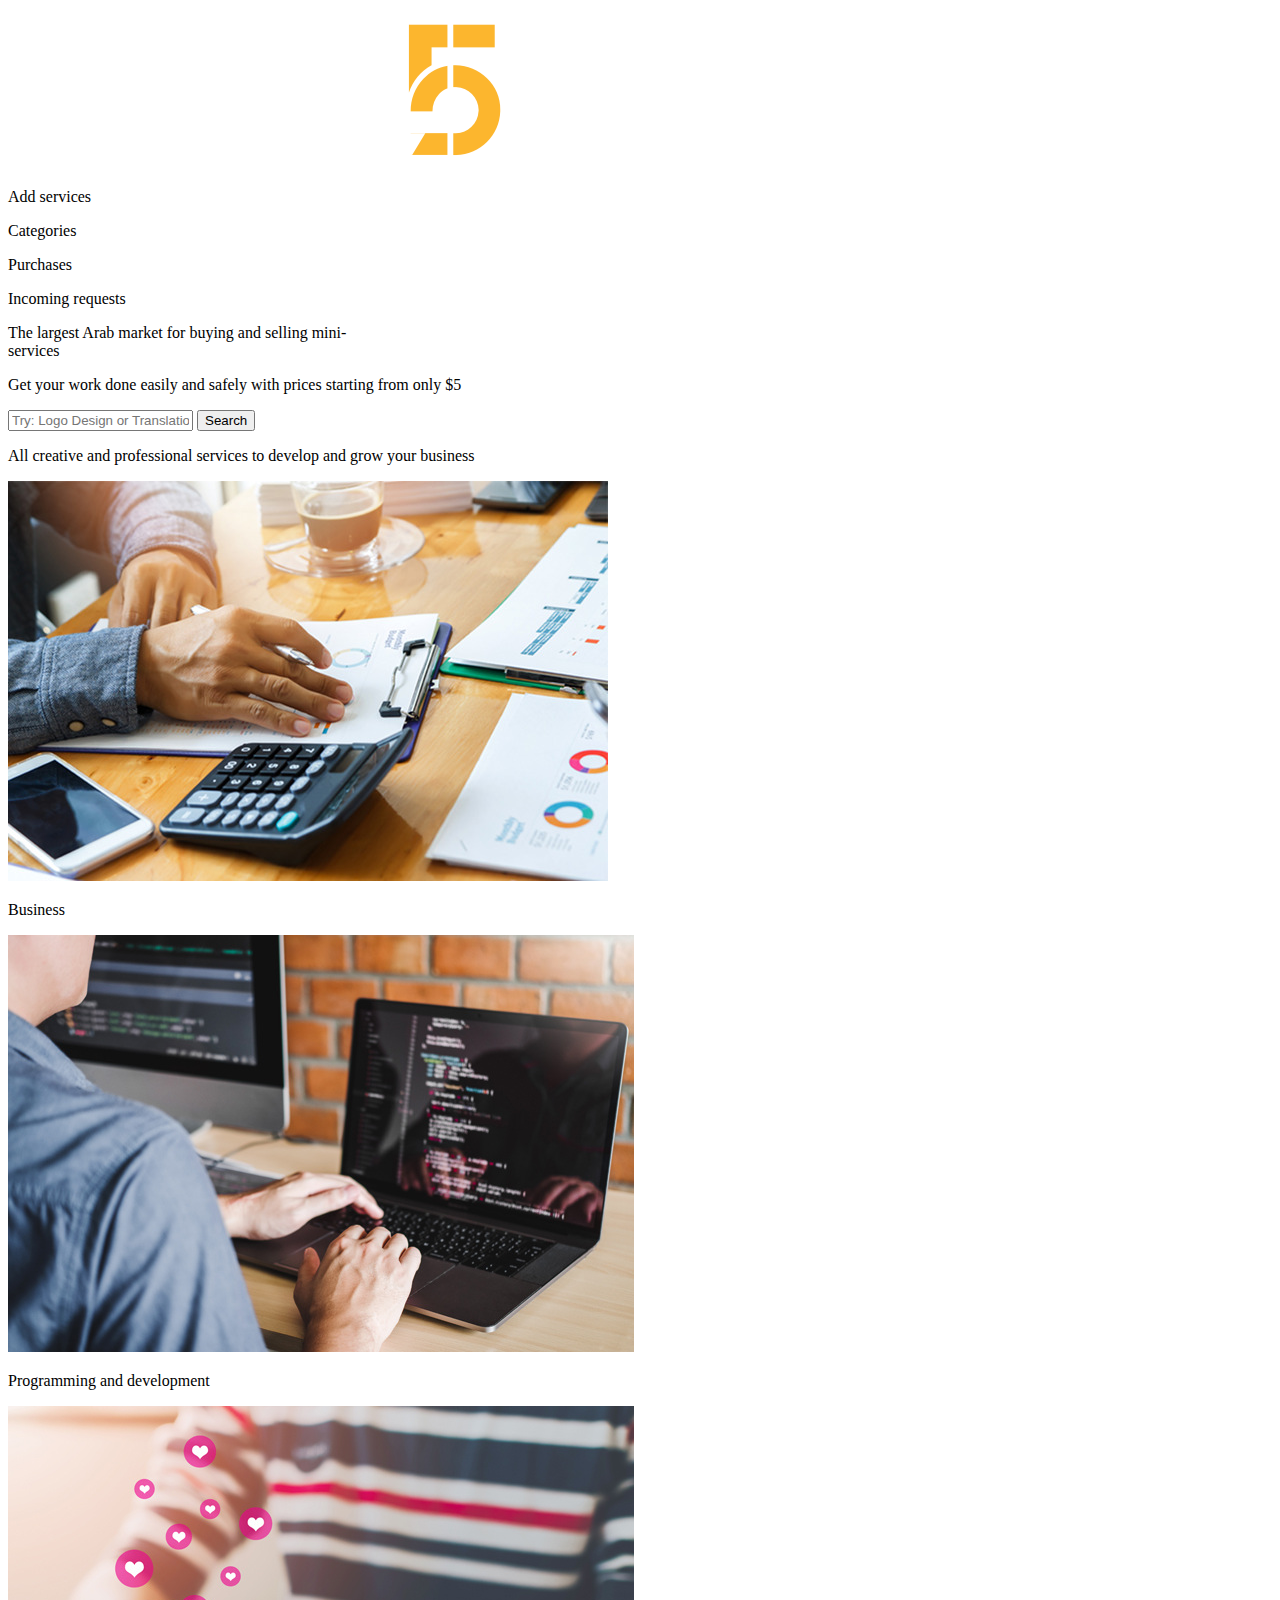
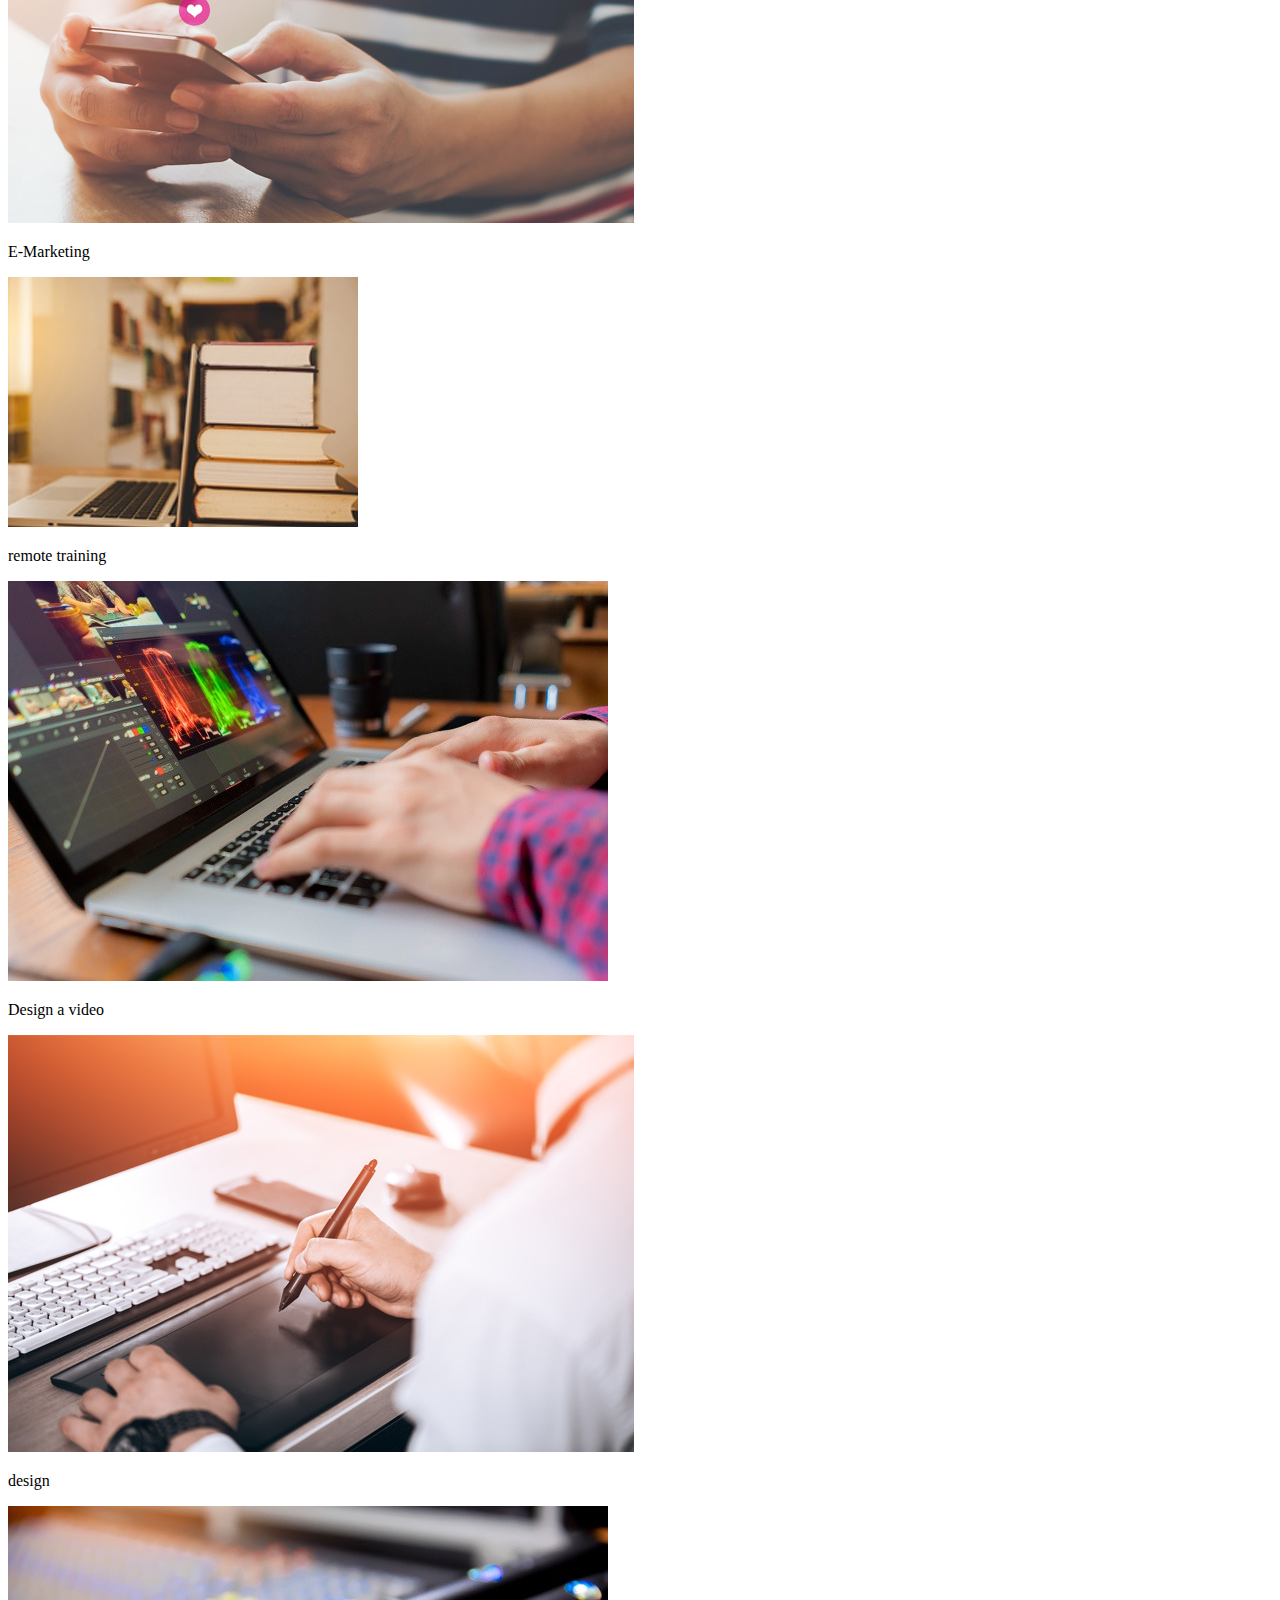
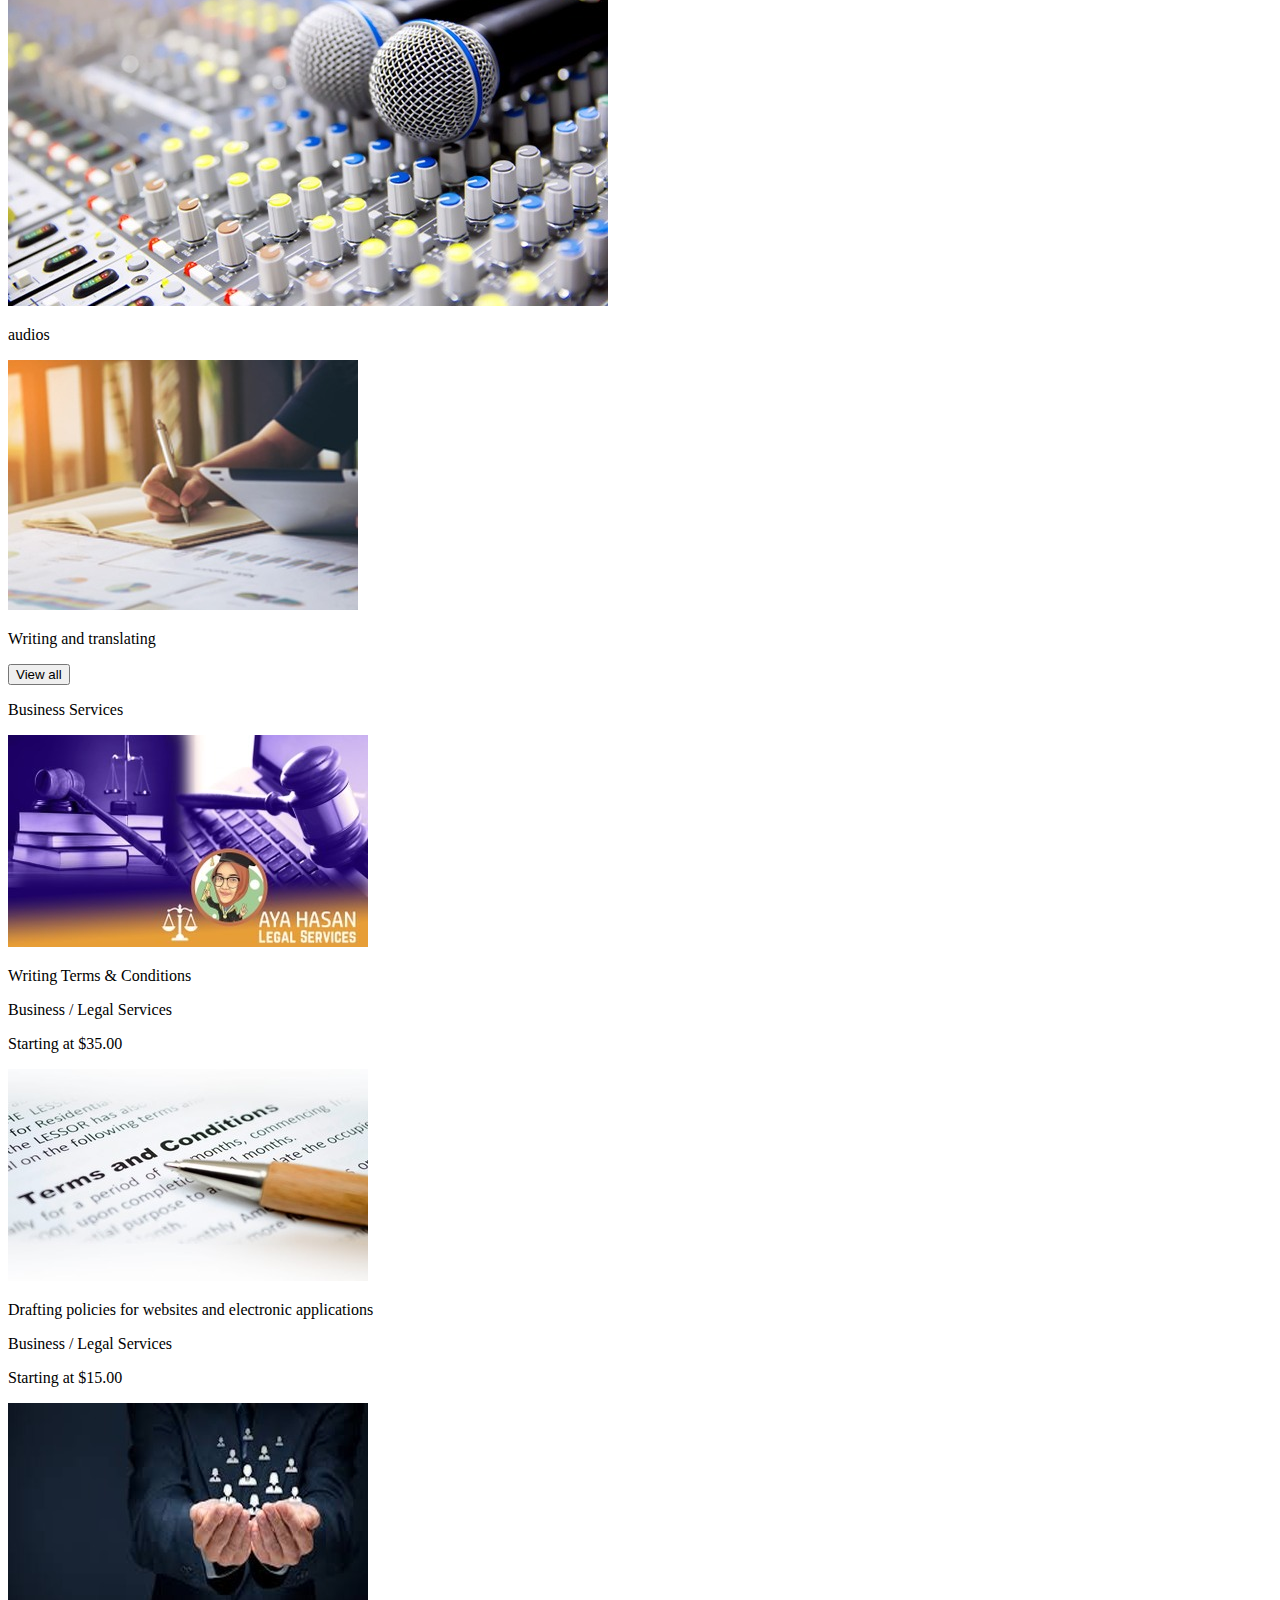
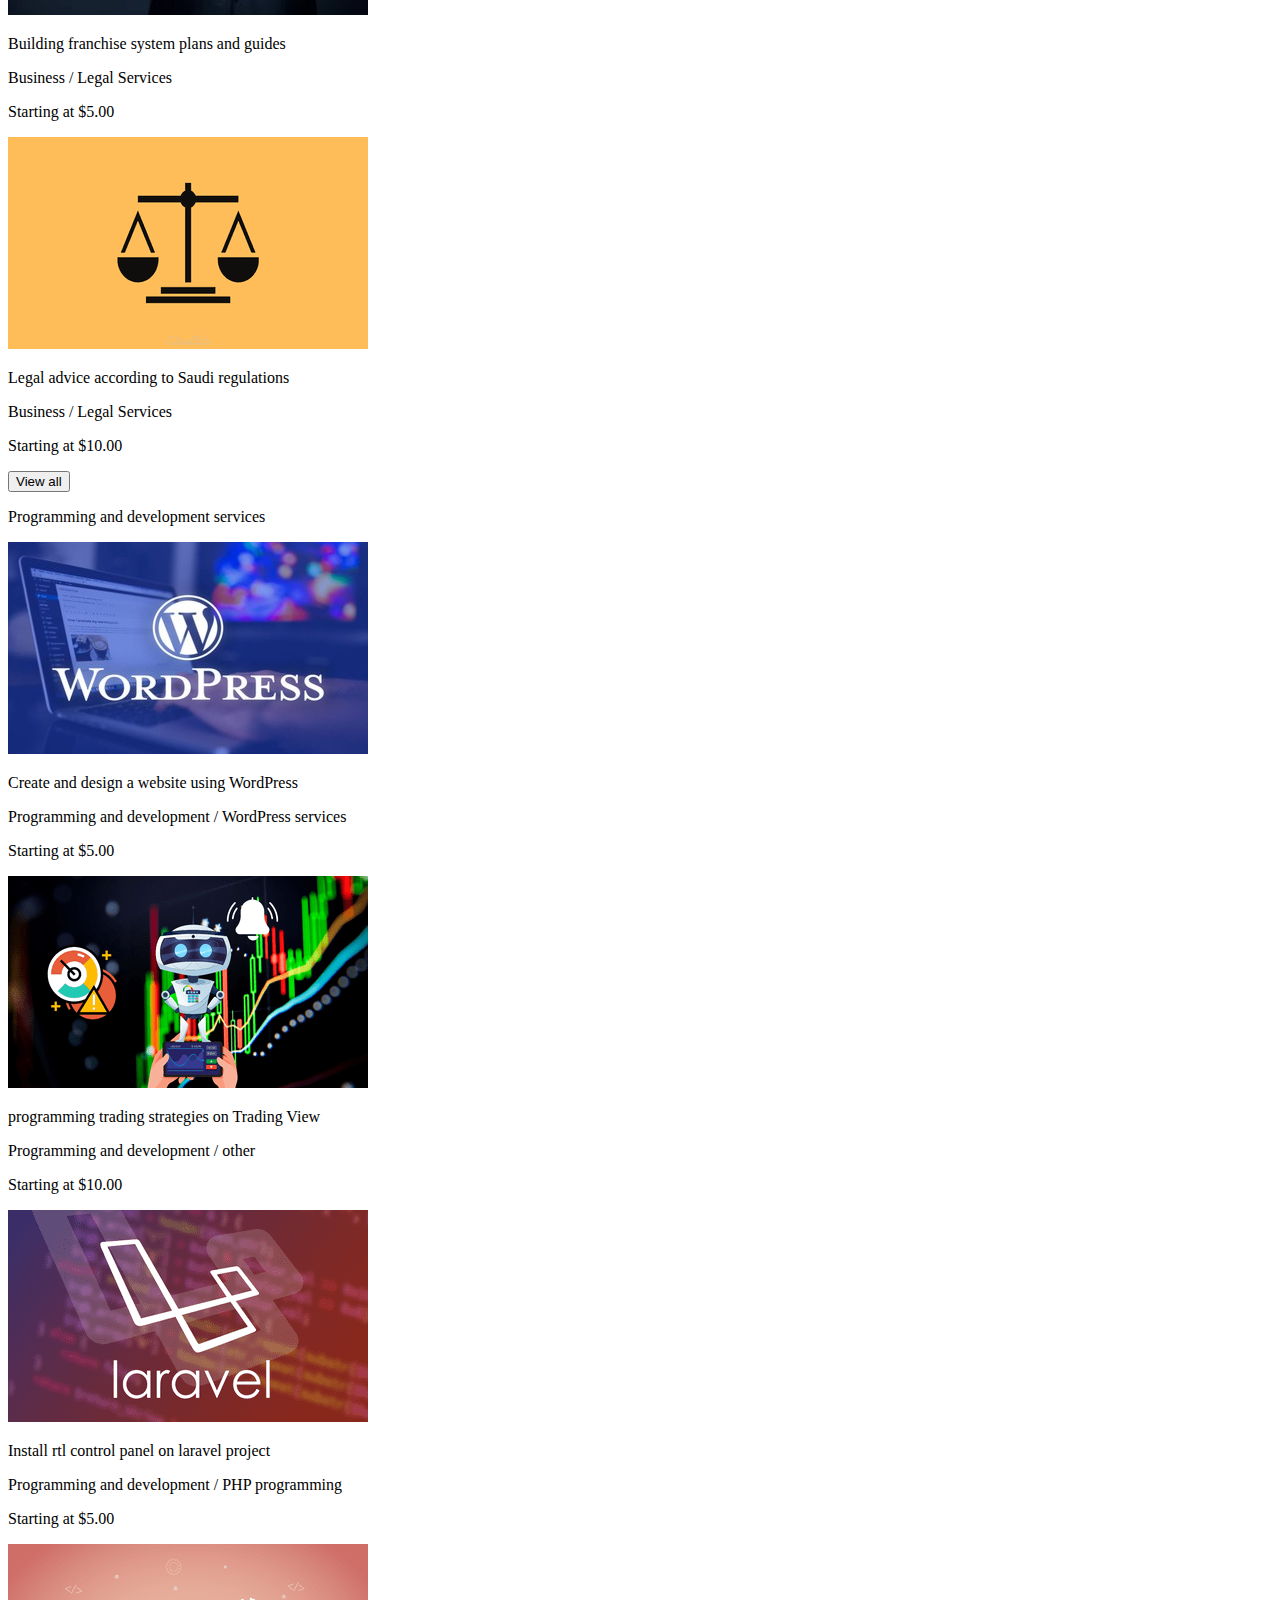
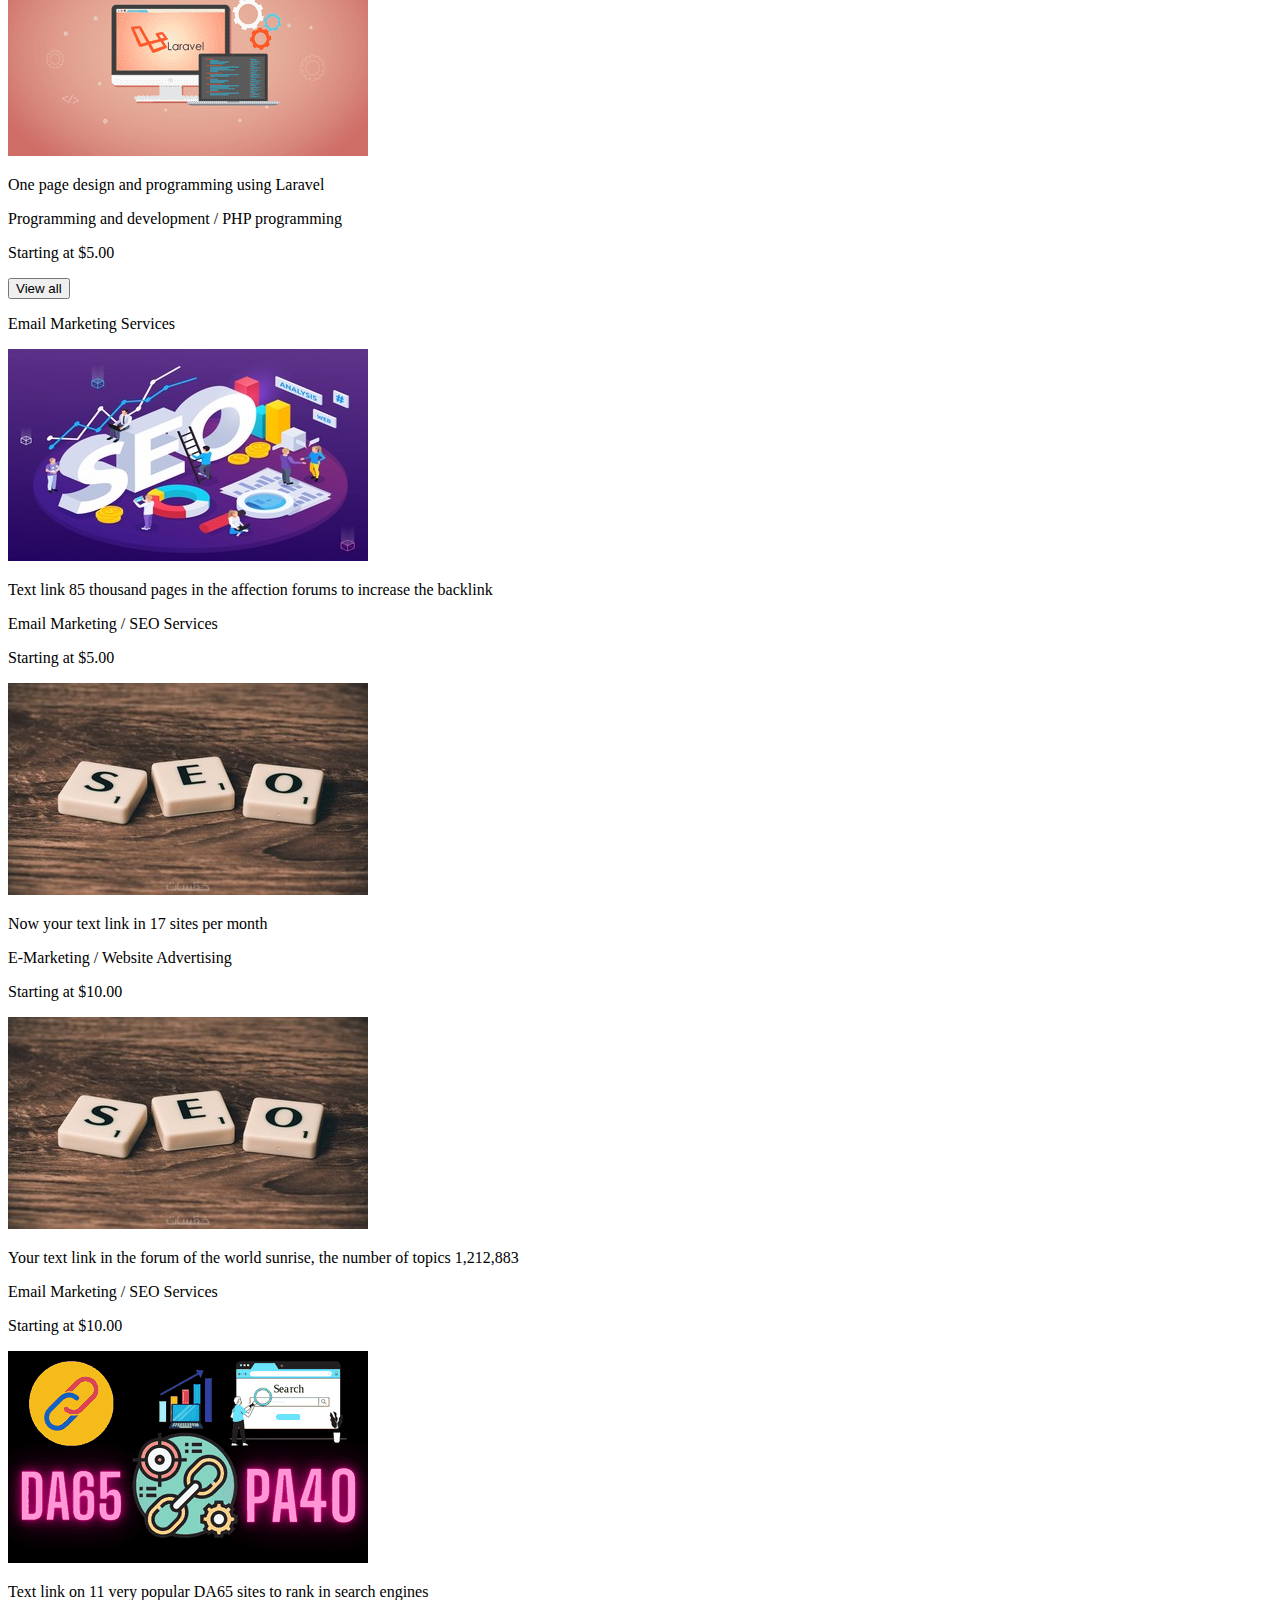
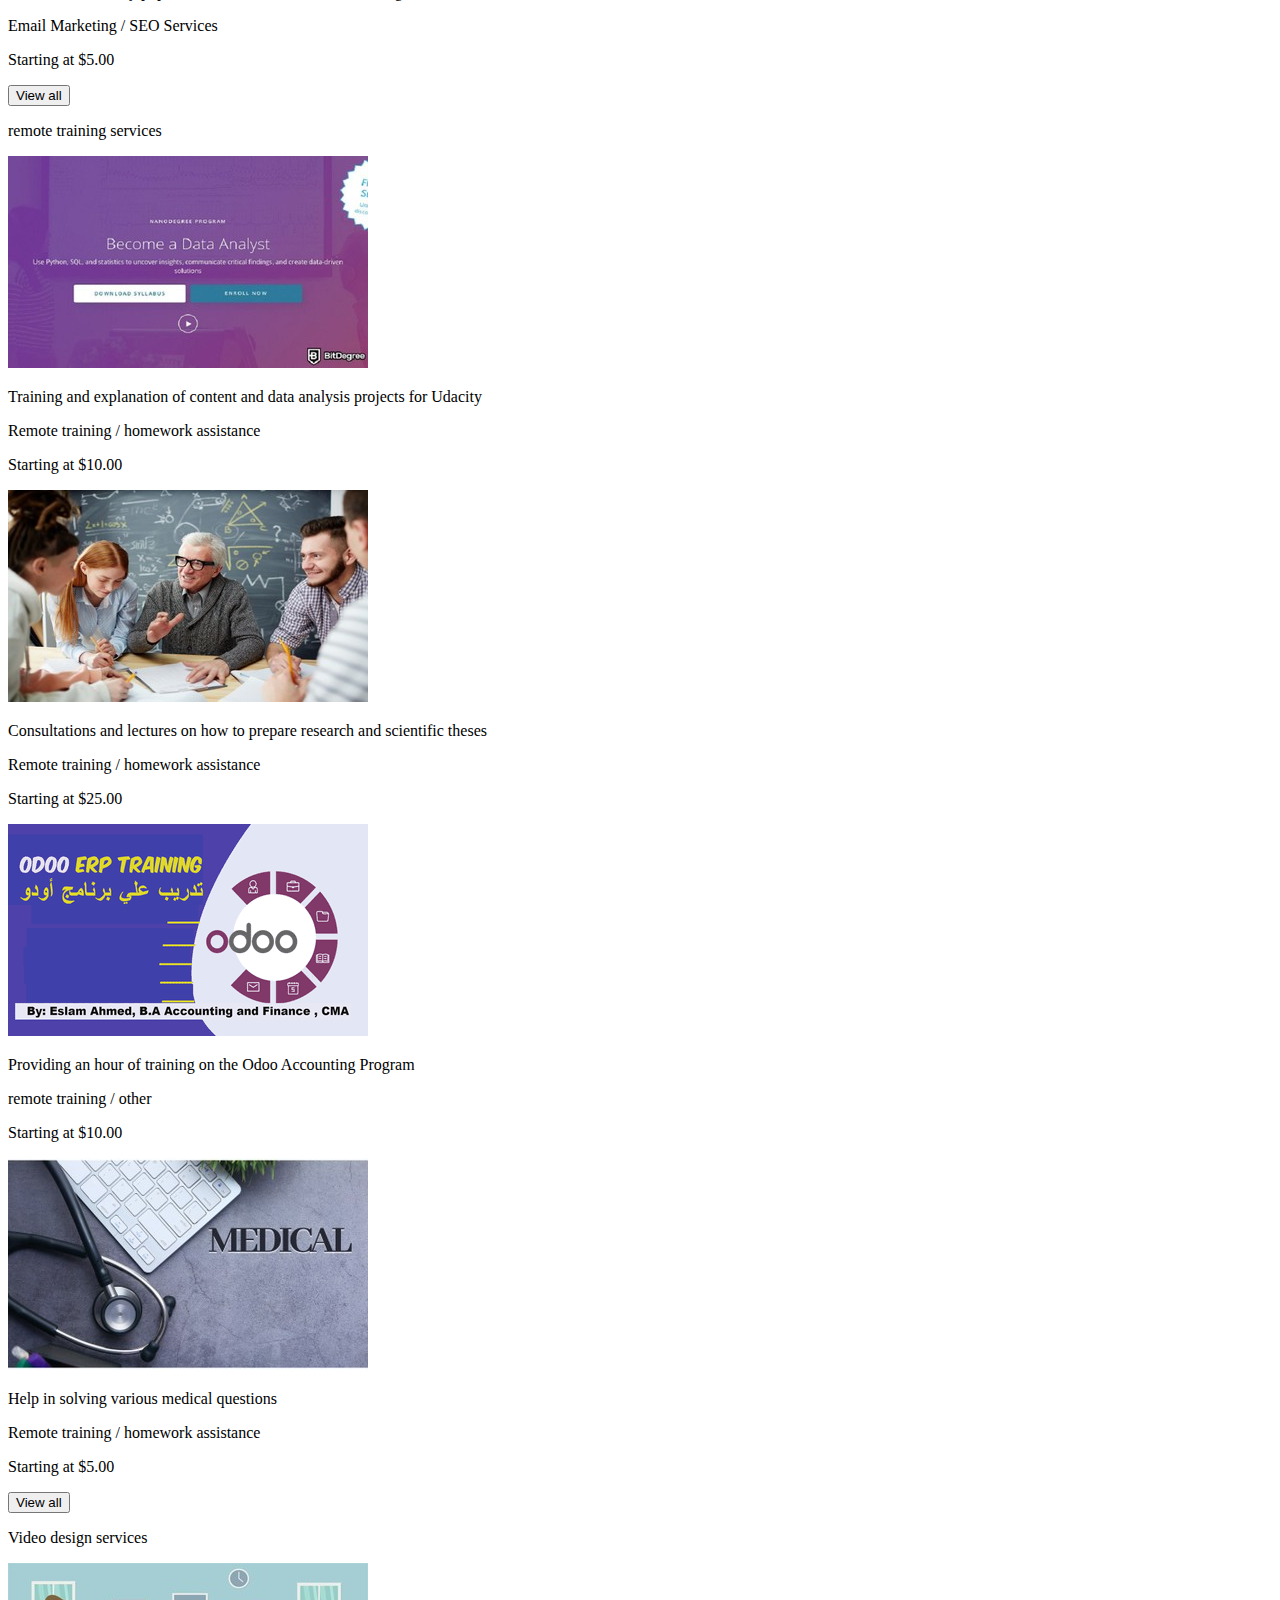
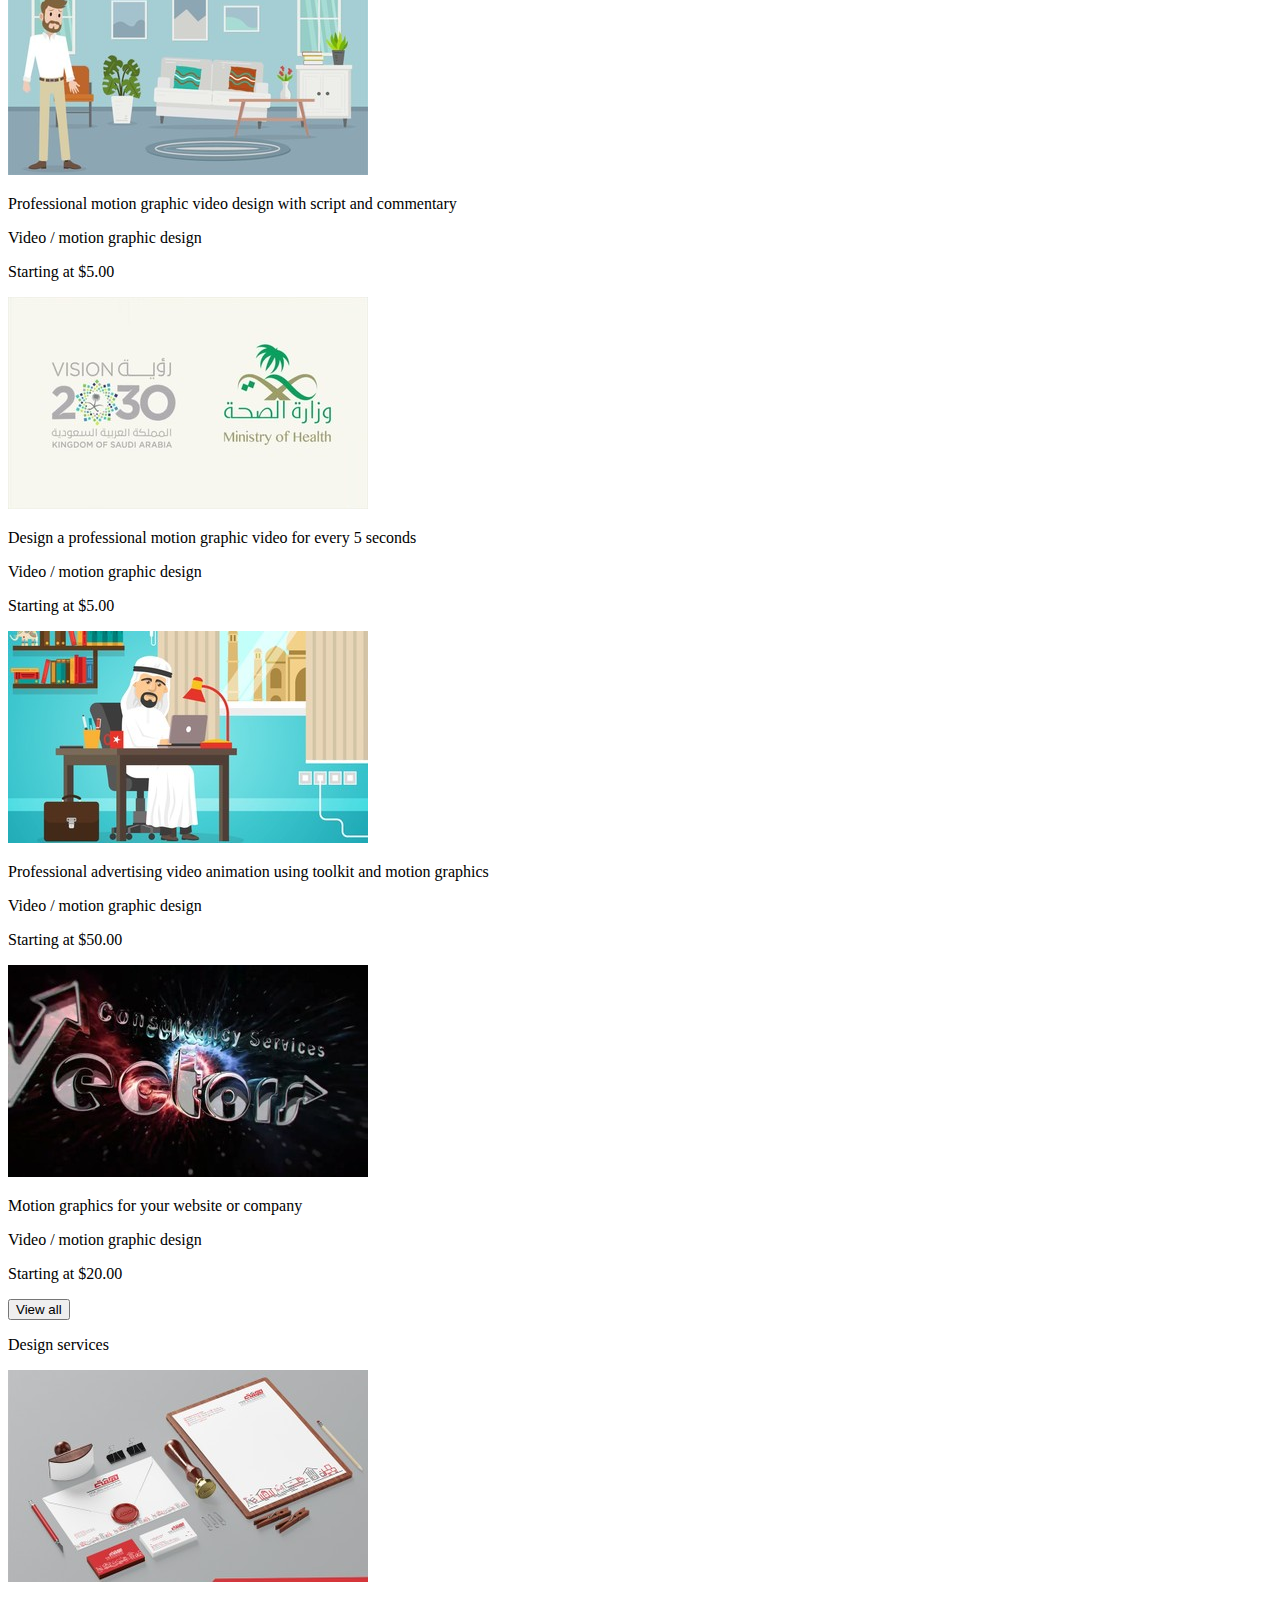
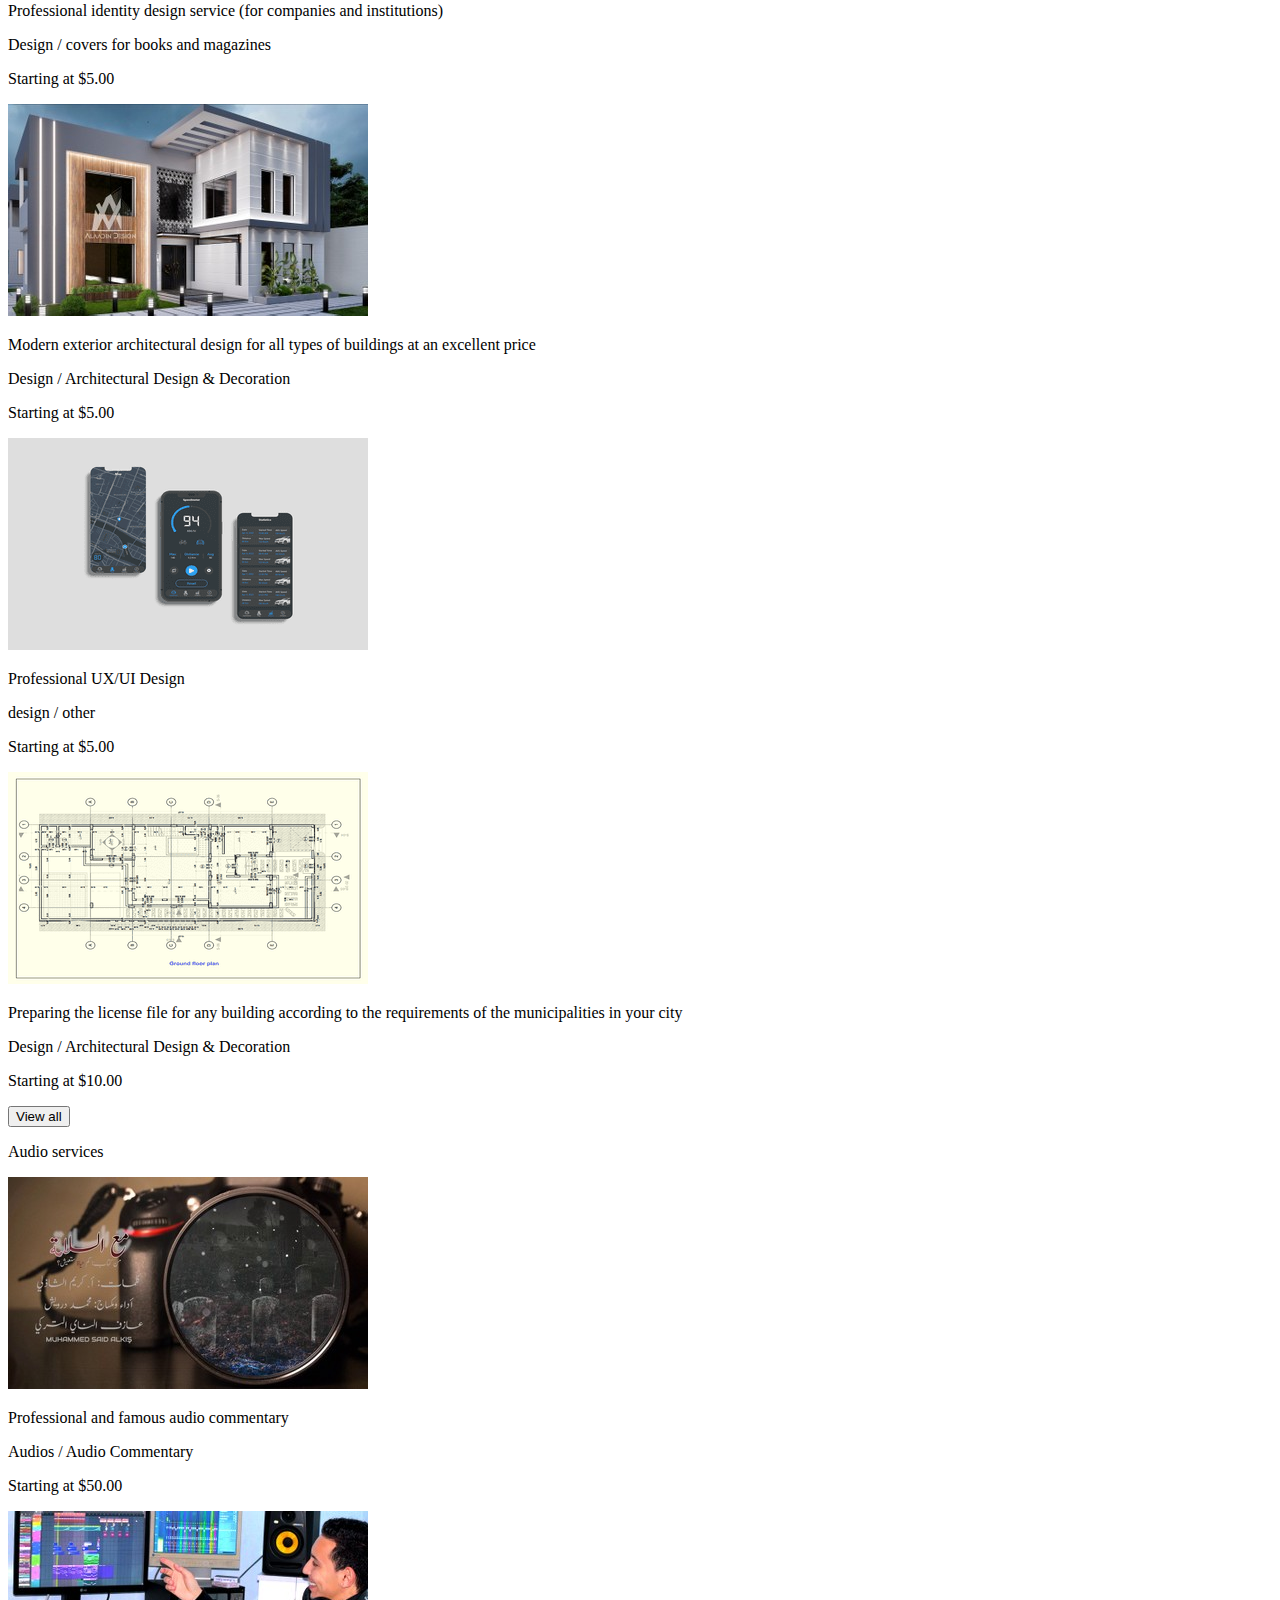
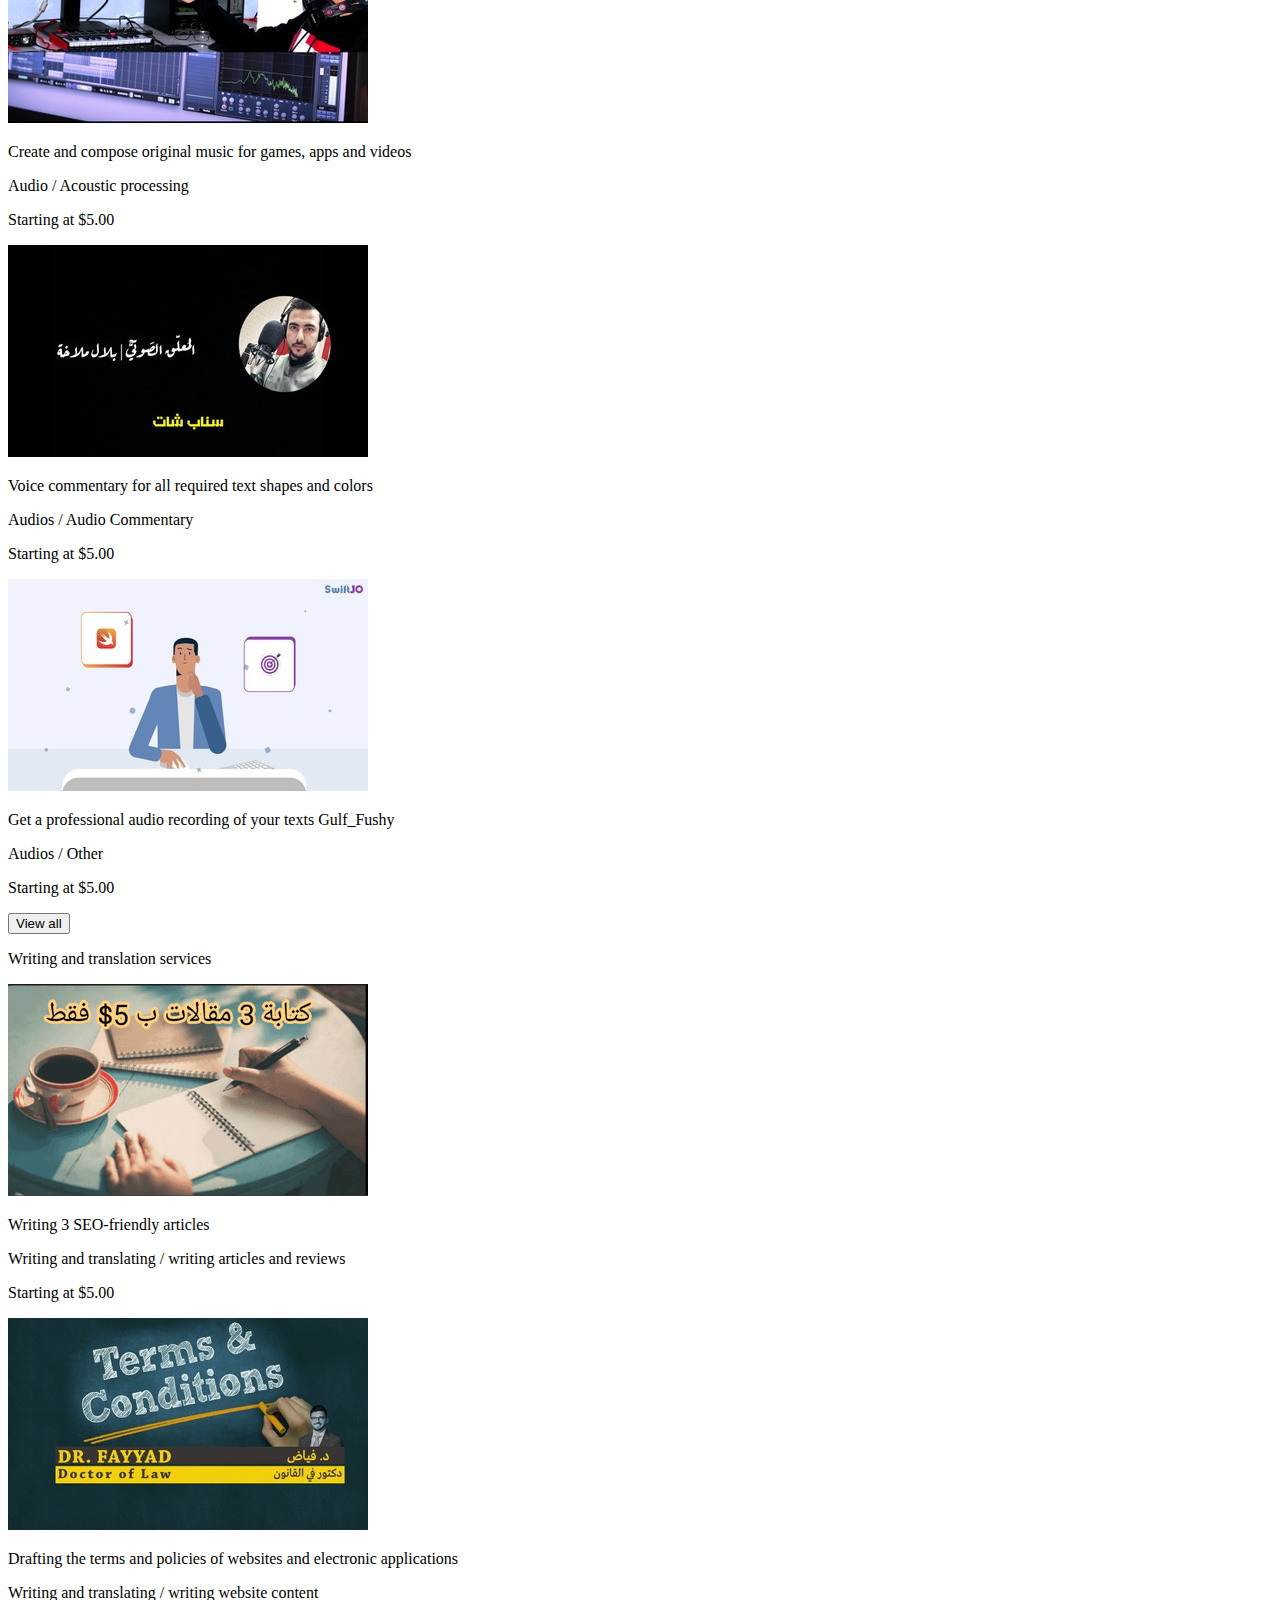
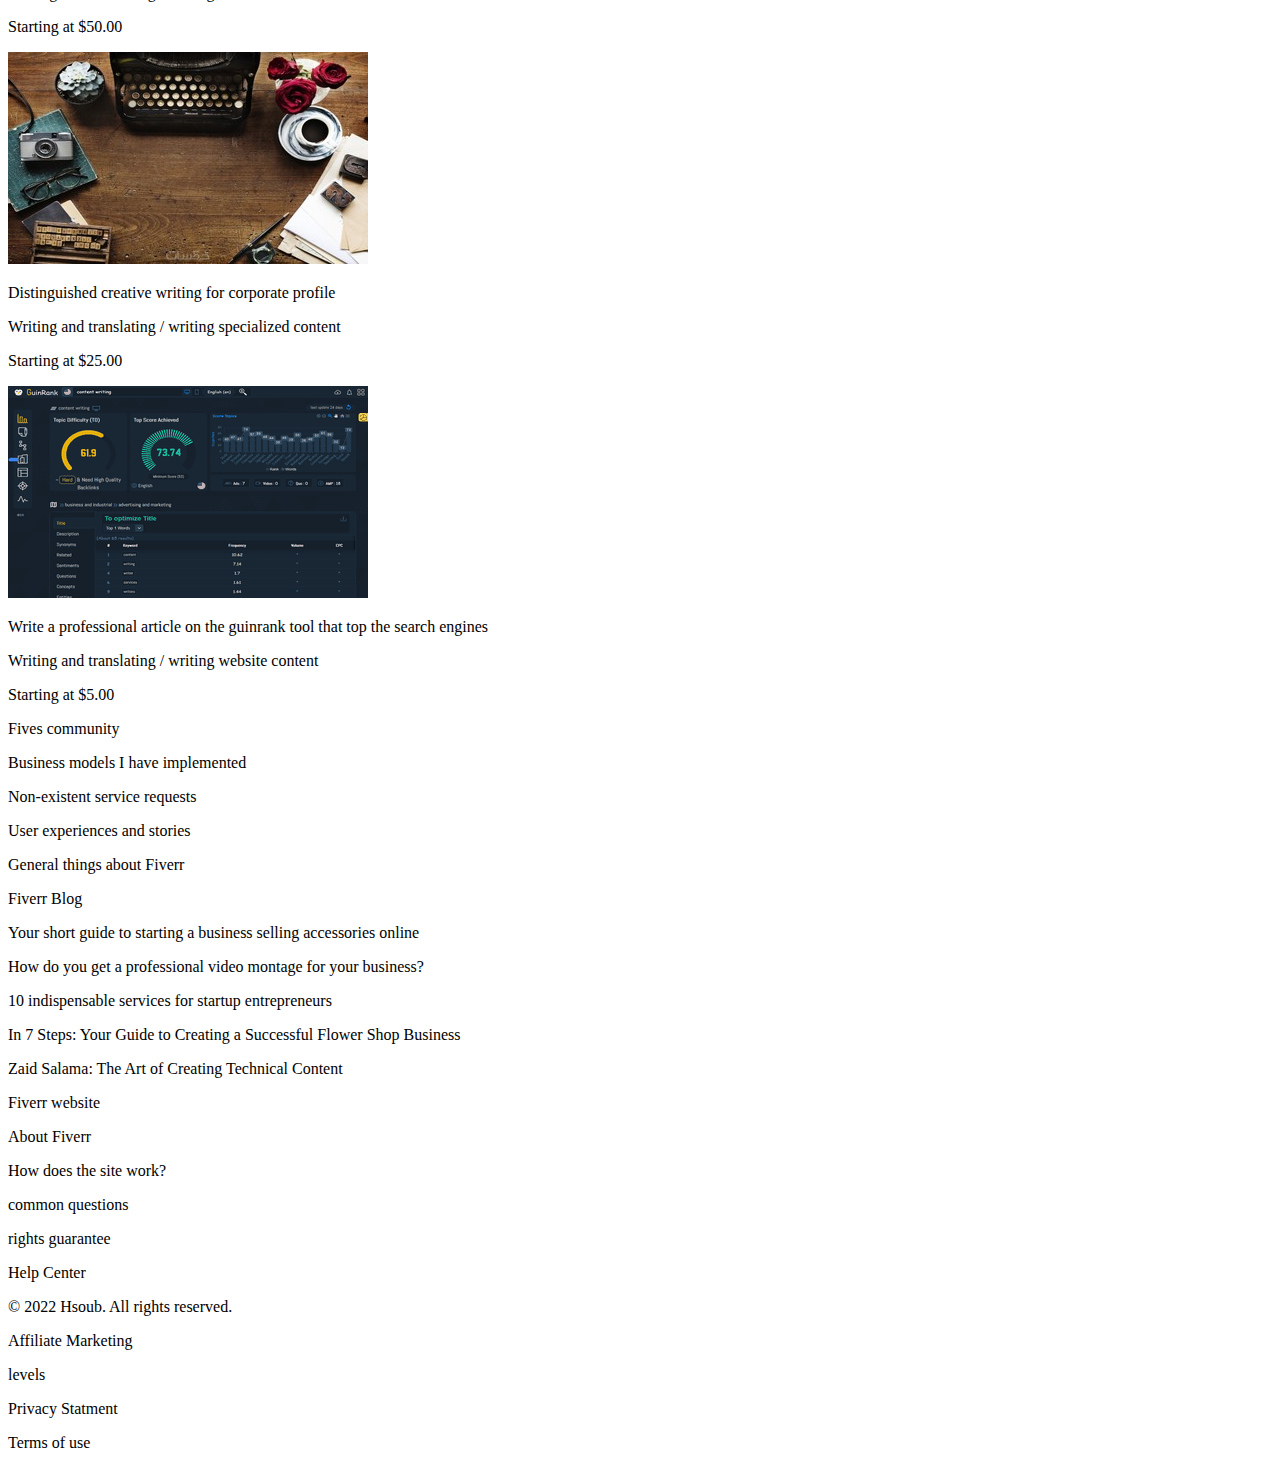
==== index.html @ be501f8e "Khamsat" ====
<!DOCTYPE html>
<html lang="en">
<head>
  <meta charset="UTF-8">
  <meta http-equiv="X-UA-Compatible" content="IE=edge">
  <meta name="viewport" content="width=device-width, initial-scale=1.0">
  <link rel="stylesheet" href="index.html">
  <title>khamsat.com</title>
</head>
<body>
    <div class="container">
      <header>
        <img src="images/logo.png" class="img1">
        <div class="header-text">
          <p class="text1">Add services</p>
          <p  class="text1">Categories</p>
          <p  class="text1">Purchases</p>
          <p  class="text1">Incoming requests</p>
        </div>
      </header>
      <div>
        <p class="des">The largest Arab market for buying and selling mini- <br><span>services</span></p>
        <p class="price">Get your work done easily and safely with prices starting from only $5</p>
        <input type="text" placeholder="Try: Logo Design or Translation.." class="input">
        <button class="btn">Search</button>
      </div>
      </div>
      <div>
        <p class="text2">All creative and professional services to develop and grow your business</p>
        <div class="images-container">
          <div>
            <img src="images/img0.jpg" class="business">
            <p class="text3">Business</p>
          </div>
          <div>
            <img src="images/img1.jpg" class="business">
            <p class="text3">Programming and development</p>
          </div>
          <div>
            <img src="images/img2.jpg" class="business">
            <p class="text3">E-Marketing</p>
          </div>
          <div>
            <img src="images/img3.jpg" class="business">
            <p class="text3">remote training</p>
          </div>
        </div>
        <div class="images-container1">
        <div>
          <img src="images/img4.jpg" class="business">
          <p class="text4">Design a video</p>
        </div>
        <div>
          <img src="images/img5.jpg" class="business">
          <p class="text4">design</p>
        </div>
        <div>
          <img src="images/img6.jpg" class="business">
          <p class="text4">audios</p>
        </div>
        <div>
          <img src="images/img7.jpg" class="business">
         <p class="text4">Writing and translating</p>
        </div>
      </div>
      <div class="back">
        <div class="view">
        <button class="btn2">View all</button>
        <p class="service">Business Services</p>
      </div>
      <div class="flex">
        <div>
          <img class="images2" src="images2/img0.jpg">
          <p class="name">Writing Terms & Conditions</p>
          <p class="des2">Business / Legal Services</p>
          <p class="start-price">Starting at <span>$35.00</span></p>
        </div>
        <div>
          <img class="images2" src="images2/img2.jpg">
          <p class="name">Drafting policies for websites and electronic applications</p>
          <p class="des2">Business / Legal Services</p>
          <p class="start-price">Starting at <span>$15.00</span></p>
        </div>
        <div>
          <img class="images2" src="images2/img4.jpg">
          <p class="name">Building franchise system plans and guides</p>
          <p class="des2">Business / Legal Services</p>
          <p class="start-price">Starting at <span>$5.00</span></p>
        </div>
        <div>
          <img class="images2" src="images2/img3.png">
          <p class="name">Legal advice according to Saudi regulations</p>
          <p class="des2">Business / Legal Services</p>
          <p class="start-price">Starting at <span>$10.00</span></p>
        </div>
      </div>
      <div class="back1">
        <div class="view1">
        <button class="btn2">View all</button>
        <p class="service">Programming and development services</p>
      </div>
      <div class="flex">
        <div>
          <img class="images2" src="images2/img9.jpg">
          <p class="name">Create and design a website using WordPress</p>
          <p class="des2">Programming and development / WordPress services</p>
          <p class="start-price">Starting at <span>$5.00</span></p>
        </div>
        <div>
          <img class="images2" src="images2/img6.png">
          <p class="name">programming trading strategies on Trading View</p>
          <p class="des2">Programming and development / other</p>
          <p class="start-price">Starting at <span>$10.00</span></p>
        </div>
        <div>
          <img class="images2" src="images2/img7.png">
          <p class="name">Install rtl control panel on laravel project</p>
          <p class="des2">Programming and development / PHP programming</p>
          <p class="start-price">Starting at <span>$5.00</span></p>
        </div>
        <div>
          <img class="images2" src="images2/img8.png">
          <p class="name">One page design and programming using Laravel</p>
          <p class="des2">Programming and development / PHP programming</p>
          <p class="start-price">Starting at <span>$5.00</span></p>
        </div>
      </div>
      <div class="back1">
        <div class="view1">
        <button class="btn2">View all</button>
        <p class="service">Email Marketing Services</p>
      </div>
      <div class="flex">
        <div>
          <img class="images2" src="images2/img10.jpg">
          <p class="name">Text link 85 thousand pages in the affection forums to increase the backlink</p>
          <p class="des2">Email Marketing / SEO Services</p>
          <p class="start-price">Starting at <span>$5.00</span></p>
        </div>
        <div>
          <img class="images2" src="images2/img11.jpg">
          <p class="name">Now your text link in 17 sites per month</p>
          <p class="des2">E-Marketing / Website Advertising</p>
          <p class="start-price">Starting at <span>$10.00</span></p>
        </div>
        <div>
          <img class="images2" src="images2/img11.jpg">
          <p class="name">Your text link in the forum of the world sunrise, the number of topics 1,212,883</p>
          <p class="des2">Email Marketing / SEO Services</p>
          <p class="start-price">Starting at <span>$10.00</span></p>
        </div>
        <div>
          <img class="images2" src="images2/img12.png">
          <p class="name">Text link on 11 very popular DA65 sites to rank in search engines</p>
          <p class="des2">Email Marketing / SEO Services</p>
          <p class="start-price">Starting at <span>$5.00</span></p>
        </div>
      </div>    
      <div class="back1">
        <div class="view1">
        <button class="btn2">View all</button>
        <p class="service">remote training services</p>
      </div>
      <div class="flex">
        <div>
          <img class="images2" src="images2/img13.jpg">
          <p class="name">Training and explanation of content and data analysis projects for Udacity</p>
          <p class="des2">Remote training / homework assistance</p>
          <p class="start-price">Starting at <span>$10.00</span></p>
        </div>
        <div>
          <img class="images2" src="images2/img14.jpg">
          <p class="name">Consultations and lectures on how to prepare research and scientific theses</p>
          <p class="des2">Remote training / homework assistance</p>
          <p class="start-price">Starting at <span>$25.00</span></p>
        </div>
        <div>
          <img class="images2" src="images2/img15.png">
          <p class="name">Providing an hour of training on the Odoo Accounting Program</p>
          <p class="des2">remote training / other</p>
          <p class="start-price">Starting at <span>$10.00</span></p>
        </div>
        <div>
          <img class="images2" src="images2/img16.jpg">
          <p class="name">Help in solving various medical questions</p>
          <p class="des2">Remote training / homework assistance</p>
          <p class="start-price">Starting at <span>$5.00</span></p>
        </div>
      </div>  
      <div class="back1">
        <div class="view1">
        <button class="btn2">View all</button>
        <p class="service">Video design services</p>
      </div>
      <div class="flex">
        <div>
          <img class="images2" src="images2/img17.jpg">
          <p class="name">Professional motion graphic video design with script and commentary</p>
          <p class="des2">Video / motion graphic design</p>
          <p class="start-price">Starting at <span>$5.00</span></p>
        </div>
        <div>
          <img class="images2" src="images2/img18.jpg">
          <p class="name">Design a professional motion graphic video for every 5 seconds</p>
          <p class="des2">Video / motion graphic design</p>
          <p class="start-price">Starting at <span>$5.00</span></p>
        </div>
        <div>
          <img class="images2" src="images2/img19.jpg">
          <p class="name">Professional advertising video animation using toolkit and motion graphics</p>
          <p class="des2">Video / motion graphic design</p>
          <p class="start-price">Starting at <span>$50.00</span></p>
        </div>
        <div>
          <img class="images2" src="images2/img20.jpg">
          <p class="name">Motion graphics for your website or company</p>
          <p class="des2">Video / motion graphic design</p>
          <p class="start-price">Starting at <span>$20.00</span></p>
        </div>
      </div>
      <div class="back1">
        <div class="view1">
        <button class="btn2">View all</button>
        <p class="service">Design services</p>
      </div>
      <div class="flex">
        <div>
          <img class="images2" src="images2/img21.jpg">
          <p class="name">Professional identity design service (for companies and institutions)</p>
          <p class="des2">Design / covers for books and magazines</p>
          <p class="start-price">Starting at <span>$5.00</span></p>
        </div>
        <div>
          <img class="images2" src="images2/img22.jpg">
          <p class="name">Modern exterior architectural design for all types of buildings at an excellent price</p>
          <p class="des2">Design / Architectural Design & Decoration</p>
          <p class="start-price">Starting at <span>$5.00</span></p>
        </div>
        <div>
          <img class="images2" src="images2/img23.png">
          <p class="name">Professional UX/UI Design</p>
          <p class="des2">design / other</p>
          <p class="start-price">Starting at <span>$5.00</span></p>
        </div>
        <div>
          <img class="images2" src="images2/img24.png">
          <p class="name">Preparing the license file for any building according to the requirements of the municipalities in your city</p>
          <p class="des2">Design / Architectural Design & Decoration</p>
          <p class="start-price">Starting at <span>$10.00</span></p>
        </div>
      </div>  
      <div class="back1">
        <div class="view1">
        <button class="btn2">View all</button>
        <p class="service">Audio services</p>
      </div>
      <div class="flex">
        <div>
          <img class="images2" src="images2/img25.jpg">
          <p class="name">Professional and famous audio commentary</p>
          <p class="des2">Audios / Audio Commentary</p>
          <p class="start-price">Starting at <span>$50.00</span></p>
        </div>
        <div>
          <img class="images2" src="images2/img26.jpg">
          <p class="name">Create and compose original music for games, apps and videos</p>
          <p class="des2">Audio / Acoustic processing</p>
          <p class="start-price">Starting at <span>$5.00</span></p>
        </div>
        <div>
          <img class="images2" src="images2/img27.jpg">
          <p class="name">Voice commentary for all required text shapes and colors</p>
          <p class="des2">Audios / Audio Commentary</p>
          <p class="start-price">Starting at <span>$5.00</span></p>
        </div>
        <div>
          <img class="images2" src="images2/img28.jpg">
          <p class="name">Get a professional audio recording of your texts Gulf_Fushy</p>
          <p class="des2">Audios / Other</p>
          <p class="start-price">Starting at <span>$5.00</span></p>
        </div>
      </div>
      <div class="back1">
        <div class="view1">
        <button class="btn2">View all</button>
        <p class="service">Writing and translation services</p>
      </div>
      <div class="flex1">
        <div>
          <img class="images2" src="images2/img29.png">
          <p class="name">Writing 3 SEO-friendly articles</p>
          <p class="des2">Writing and translating / writing articles and reviews</p>
          <p class="start-price">Starting at <span>$5.00</span></p>
        </div>
        <div>
          <img class="images2" src="images2/img30.jpg">
          <p class="name">Drafting the terms and policies of websites and electronic applications</p>
          <p class="des2">Writing and translating / writing website content</p>
          <p class="start-price">Starting at <span>$50.00</span></p>
        </div>
        <div>
          <img class="images2" src="images2/img31.jpg">
          <p class="name">Distinguished creative writing for corporate profile</p>
          <p class="des2">Writing and translating / writing specialized content</p>
          <p class="start-price">Starting at <span>$25.00</span></p>
        </div>
        <div>
          <img class="images2" src="images2/img32.png">
          <p class="name">Write a professional article on the guinrank tool that top the search engines</p>
          <p class="des2">Writing and translating / writing website content</p>
          <p class="start-price">Starting at <span>$5.00</span></p>
        </div>
      </div>
      <div class="view-text">
        <div>
          <p class="diff">Fives community</p>
          <p class="text-green">Business models I have implemented</p>
          <p class="text-green">Non-existent service requests</p>
          <p class="text-green">User experiences and stories</p>
          <p class="text-green">General things about Fiverr</p>
        </div>
        <div>
          <p class="diff">Fiverr Blog</p>
          <p class="text-green">Your short guide to starting a business selling accessories online</p>
          <p class="text-green">How do you get a professional video montage for your business?</p>
          <p class="text-green">10 indispensable services for startup entrepreneurs</p>
          <p class="text-green">In 7 Steps: Your Guide to Creating a Successful Flower Shop Business</p>
          <p class="text-green">Zaid Salama: The Art of Creating Technical Content</p>
        </div>
        <div>
          <p class="diff">Fiverr website</p>
          <p class="text-green">About Fiverr</p>
          <p class="text-green">How does the site work?</p>
          <p class="text-green">common questions</p>
          <p class="text-green">rights guarantee</p>
          <p  class="text-green">Help Center</p>
        </div>
      </div>
      <div class="all-flex">
        <p class="date">© 2022 Hsoub. All rights reserved.</p>
        <div class="text-flex">
          <p class="mark">Affiliate Marketing</p>
          <p class="mark">levels</p>
          <p class="mark">Privacy Statment</p>
          <p class="mark">Terms of use</p>
        </div>
      </div>
      </div>
      </div>
    </div>
    </div>
</body>
</html>
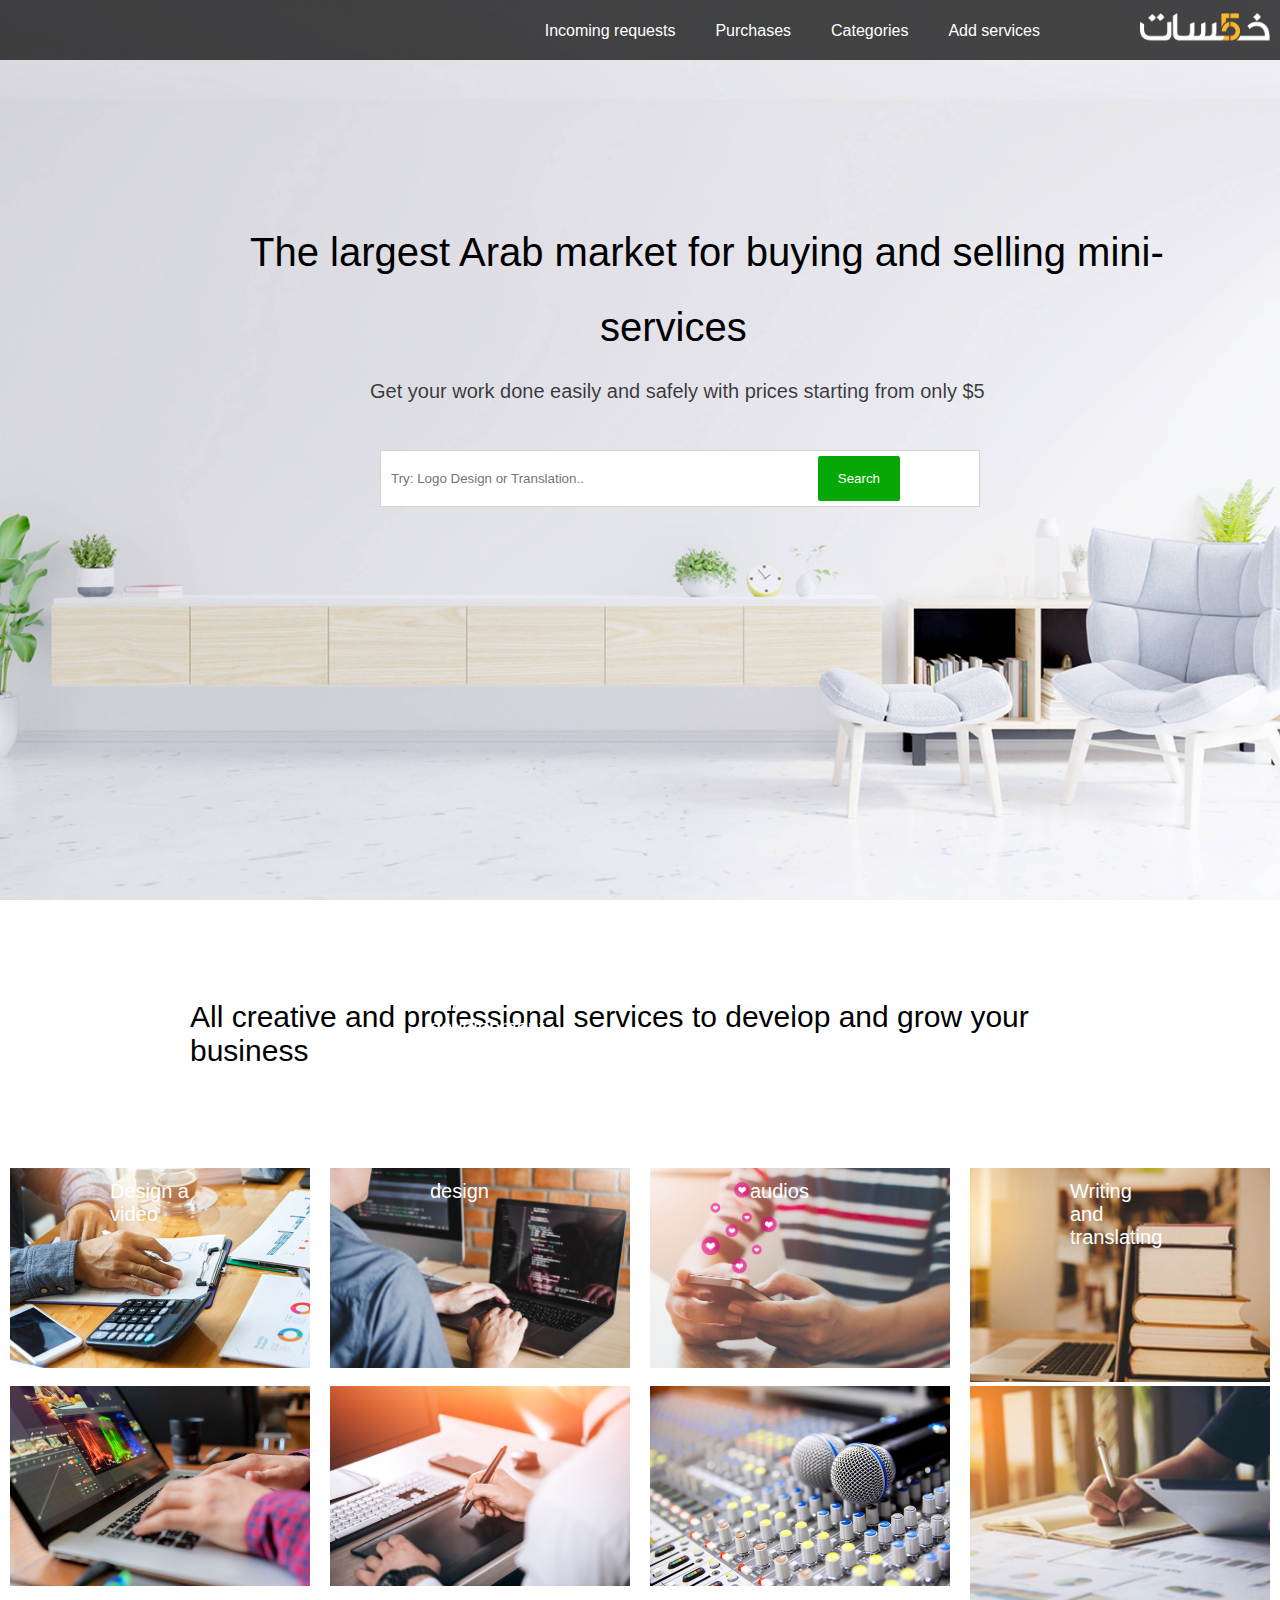
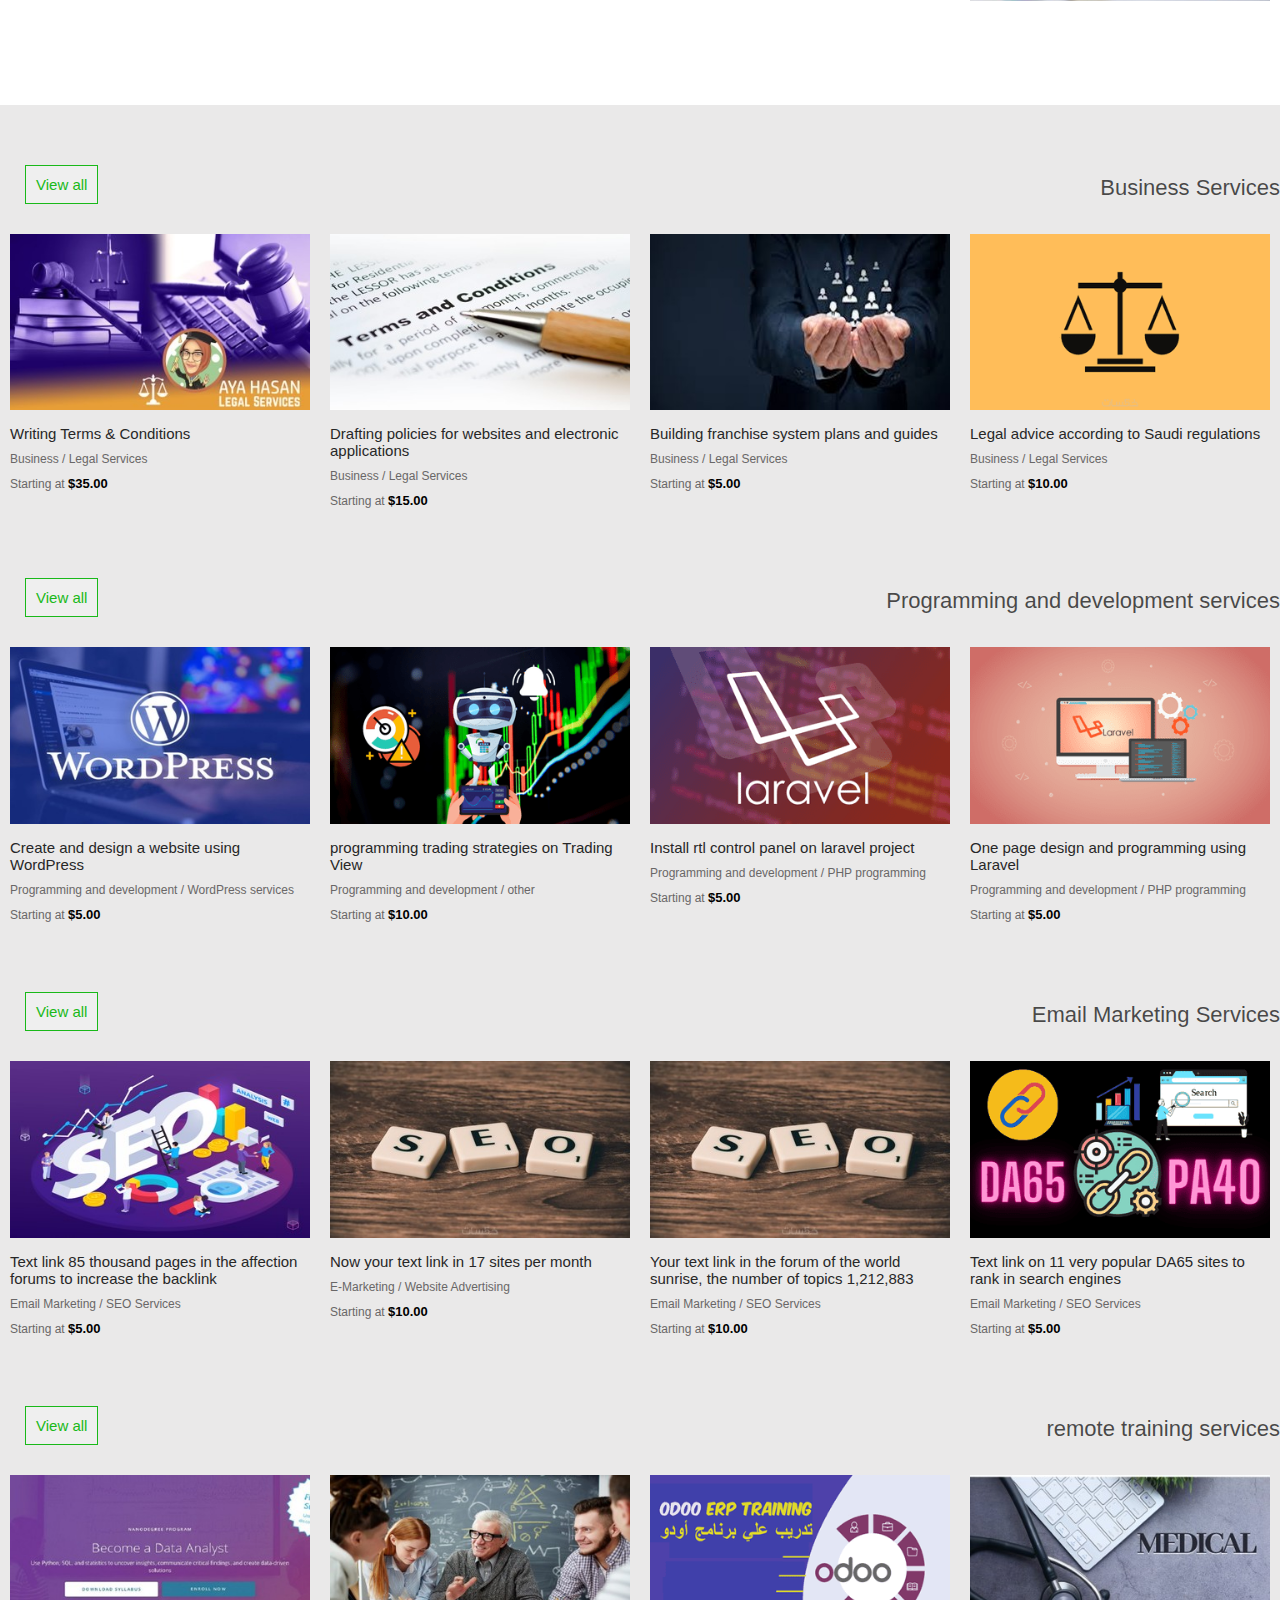
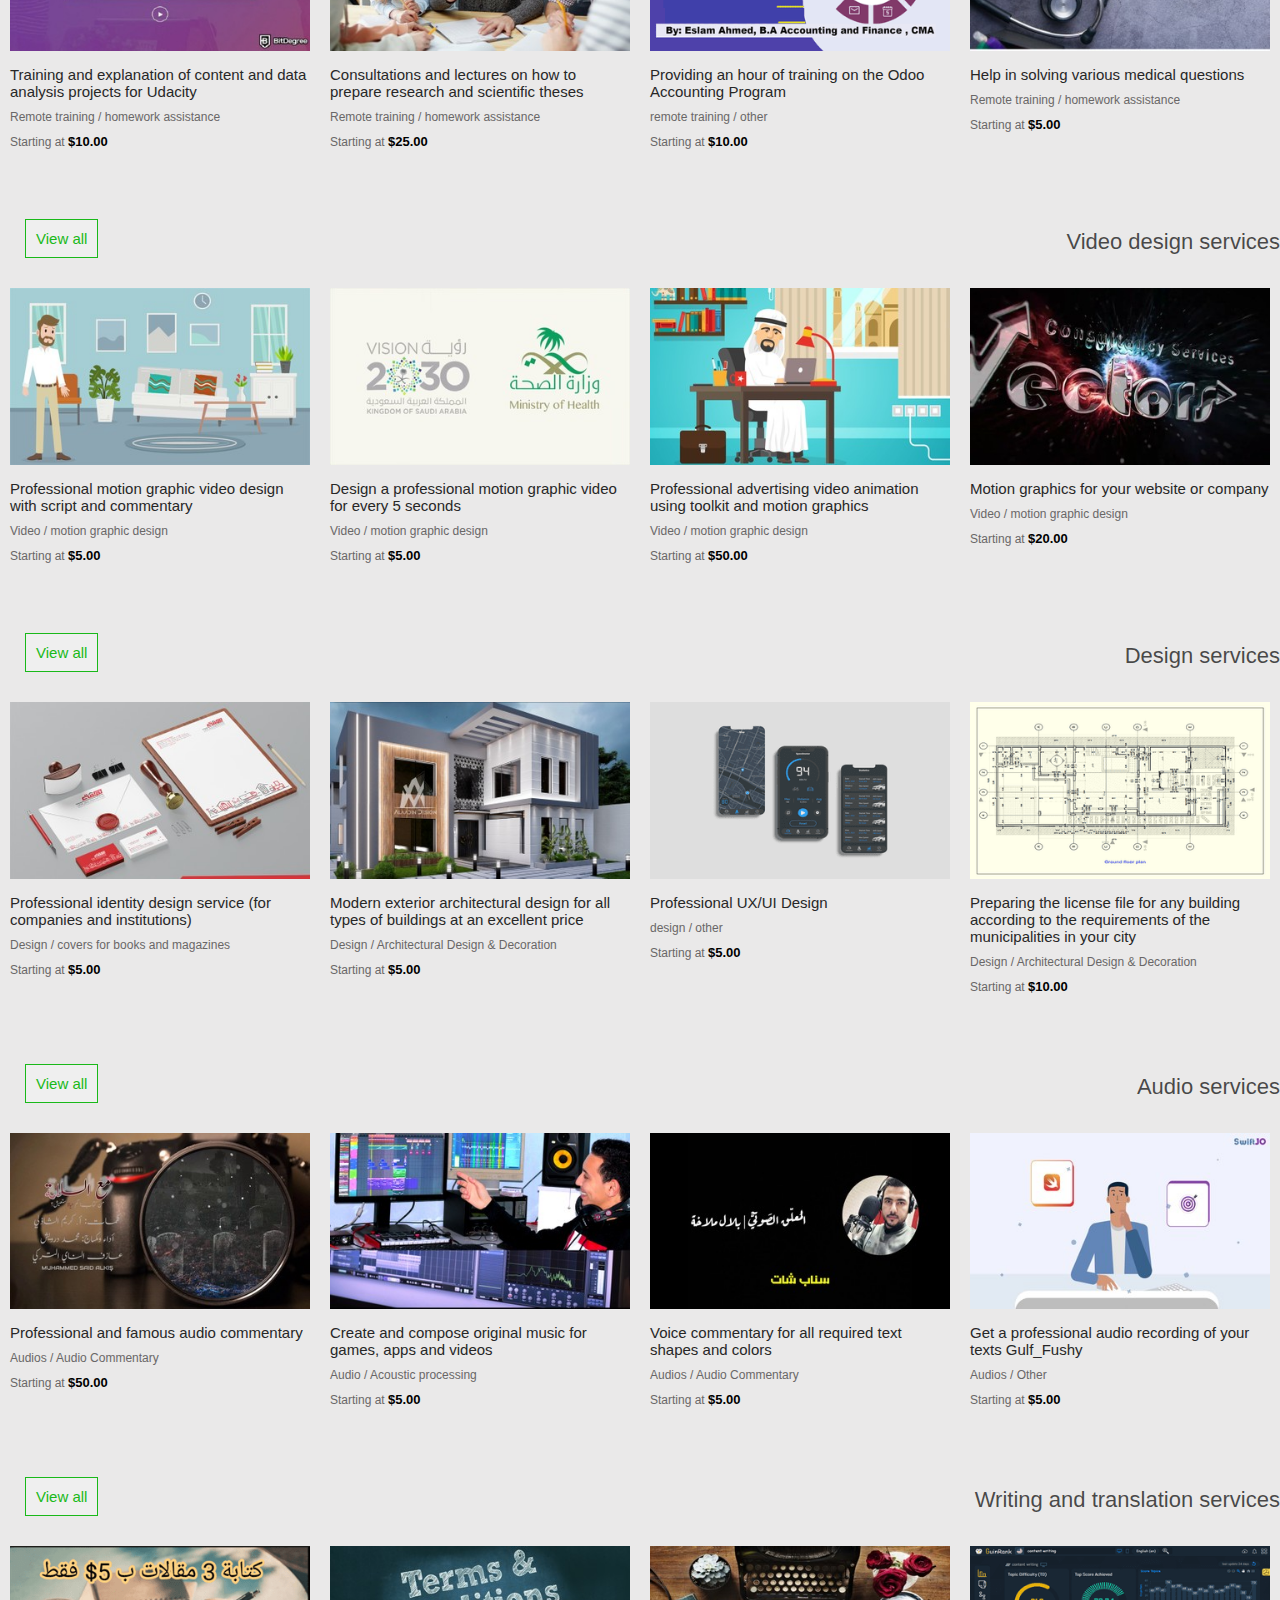
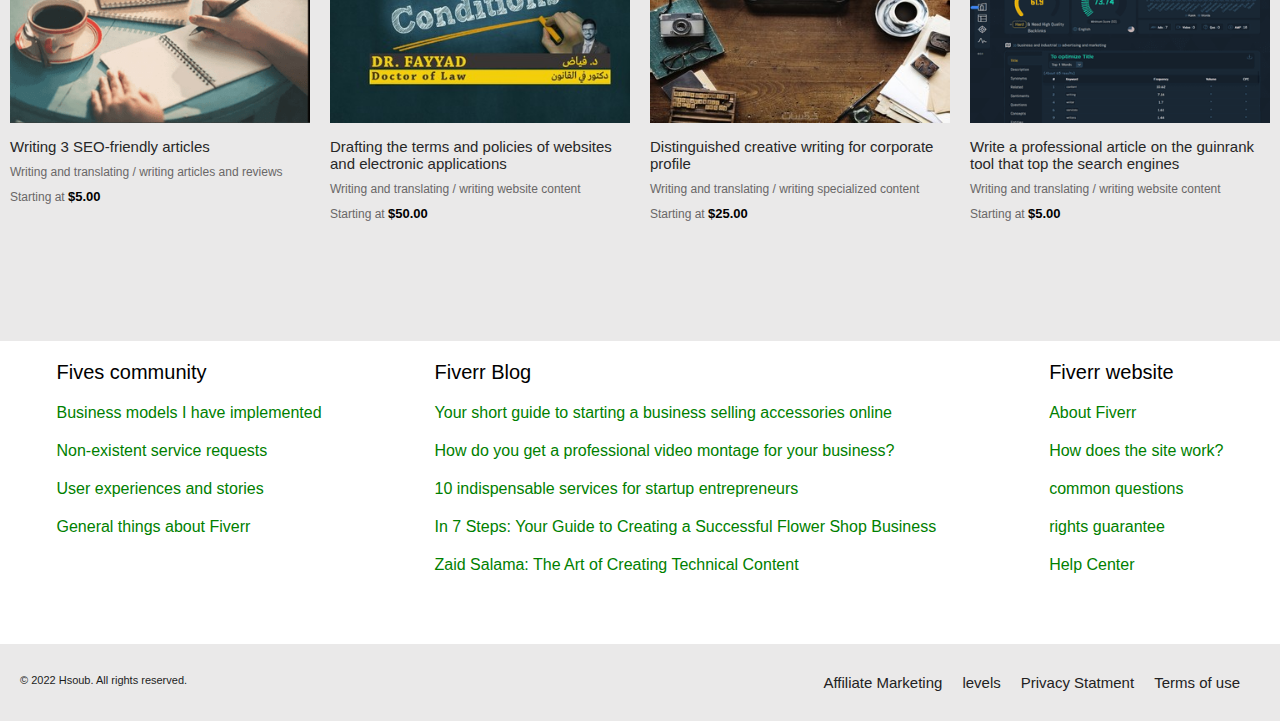
==== commit cadc563d: "Khamsat" ====
--- a/index.html
+++ b/index.html
@@ -4,7 +4,7 @@
   <meta charset="UTF-8">
   <meta http-equiv="X-UA-Compatible" content="IE=edge">
   <meta name="viewport" content="width=device-width, initial-scale=1.0">
-  <link rel="stylesheet" href="index.html">
+  <link rel="stylesheet" href="style.css">
   <title>khamsat.com</title>
 </head>
 <body>
--- a/style.css
+++ b/style.css
@@ -0,0 +1,268 @@
+*{
+  padding: 0;
+  margin: 0;
+  font-family: arial;
+  scroll-behavior: smooth;
+  box-sizing: border-box;
+}
+
+header{
+  height: 60px;
+  background-color: rgba(0, 0, 0, 0.719);
+  direction: rtl;
+  width: 100%;
+}
+
+.img1{
+  width: 150px;
+  padding: 10px 10px;
+}
+
+.header-text{
+  display: flex;
+  position: absolute;
+  top: 22px;
+  right: 200px;
+  color: white;
+  padding: 0 20px;
+}
+
+.text1{
+  padding: 0 20px;
+  transition: 0.3s ease;
+  cursor: pointer;
+}
+
+.text1:hover{
+  background-color: lightgray;
+  padding: 20px 20px;
+}
+
+.container{
+  background-image: url(images/back.jpg);
+  background-size: cover;
+  background-position: center 48%;
+  background-repeat: no-repeat;
+  min-height: 100vh;
+  margin-bottom: 100px;
+  overflow: hidden;
+}
+
+.des{
+    position: relative;
+    top: 170px;
+    left: 250px;
+    font-size: 40px;
+    width: 1000px;
+    font-weight: 100;
+}
+.des span{
+  position: relative ;
+  left: 350px;
+  top: 30px;
+}
+
+.price{
+  position: absolute;
+  top: 380px;
+  left: 370px;
+  color: rgba(0, 0, 0, 0.753);
+  font-size: 20px;
+}
+
+.input{
+  position: relative;
+  top: 300px;
+  left: 380px;
+  padding: 20px 10px;
+  width: 600px;
+  border: 1px lightgray solid;
+}
+
+.btn{
+  position: absolute;
+  background-color: rgb(6, 168, 6);
+  color: white;
+  padding: 15px 20px;
+  border: none;
+  border-radius: 2px;
+  top: 456px;
+  right: 380px; 
+}
+
+.text2{
+  font-size: 30px;
+  padding: 0 190px;
+  margin-bottom: 100px;
+}
+
+.images-container{
+   display: flex;
+   justify-content: space-around;
+}
+
+.business{
+  width:300px;
+  position: relative;
+}
+
+.images-container1{
+  display: flex;
+  justify-content: space-around;
+}
+
+.text3{
+  position: absolute;
+  top: 970px;
+  color: white;
+  font-size: 20px;
+  margin-left: 100px;
+  width: 100px;
+  z-index: 5;
+}
+
+.text4{
+  position: absolute;
+  top: 1180px;
+  color: white;
+  font-size: 20px;
+  margin-left: 100px;
+  width: 100px;
+}
+
+.view{
+  padding-top: 60px;
+  margin-top: 100px;
+  display: flex;
+  justify-content: space-between;
+}
+
+.btn2{
+  color: rgb(25, 185, 25);
+  padding: 10px 10px;
+  border: 1px rgb(25, 185, 25) solid;
+  font-size: 15px;
+  margin-left: 25px;
+  transition: 0.4s ease;
+  cursor: pointer;
+  margin-bottom: 30px;
+}
+
+.btn2:hover{
+  background-color: green;
+  color: white;
+}
+
+.service{
+  font-size: 22px;
+  padding-top: 10px;
+  color: rgba(0, 0, 0, 0.705);
+}
+
+.images2{
+   width: 300px;
+   margin-bottom: 15px;
+   display: flex;
+   position: relative;
+}
+
+.des2{
+  margin-top: 10px;
+  color: rgb(105, 103, 103);
+  font-size: 12px;
+}
+
+.back{
+  background-color: rgba(211, 209, 209, 0.479);
+}
+
+.start-price{
+  margin-top: 10px;
+  color: rgb(105, 103, 103);
+  font-size:12px;
+}
+
+.start-price span{
+  color: black;
+  font-size: 13px;
+  font-weight: 900;
+}
+
+.flex{
+  display: flex;
+  justify-content: space-around;
+}
+
+.name{
+  width: 300px;
+  cursor: pointer;
+  font-size: 15px;
+  color: rgb(39, 39, 39);
+}
+
+.name:hover{
+  color:rgb(3, 150, 3);
+}
+
+.profile{
+  position: absolute;
+  width: 50px;
+  border-radius: 25px;
+  top: 1680px;
+  left: 25px;
+}
+
+.view1{
+  margin-top: 70px;
+  display: flex;
+  justify-content: space-between;
+}
+
+.view-text{
+  background-color: white;
+  display: flex;
+  justify-content: space-around;
+  padding-top: 20px;
+  padding-bottom: 50px;
+}
+
+.diff{
+  color: black;
+  font-size: 20px;
+  padding-bottom: 20px;
+}
+
+.text-green{
+  color: green;
+  cursor: pointer;
+  padding-bottom: 20px;
+}
+
+.flex1{
+  display: flex;
+  justify-content: space-around;
+  padding-bottom: 120px;
+}
+
+.text-flex{
+  display: flex;
+  justify-content: space-around;
+}
+
+.all-flex{
+  display: flex;
+  justify-content: space-between;
+  padding: 30px 20px;
+}
+
+.date{
+  font-size: 11px;
+  color: rgb(29, 29, 29);
+}
+
+.mark{
+  margin-right: 20px;
+  font-size: 15px;
+  color: rgb(34, 34, 34);
+}
+
